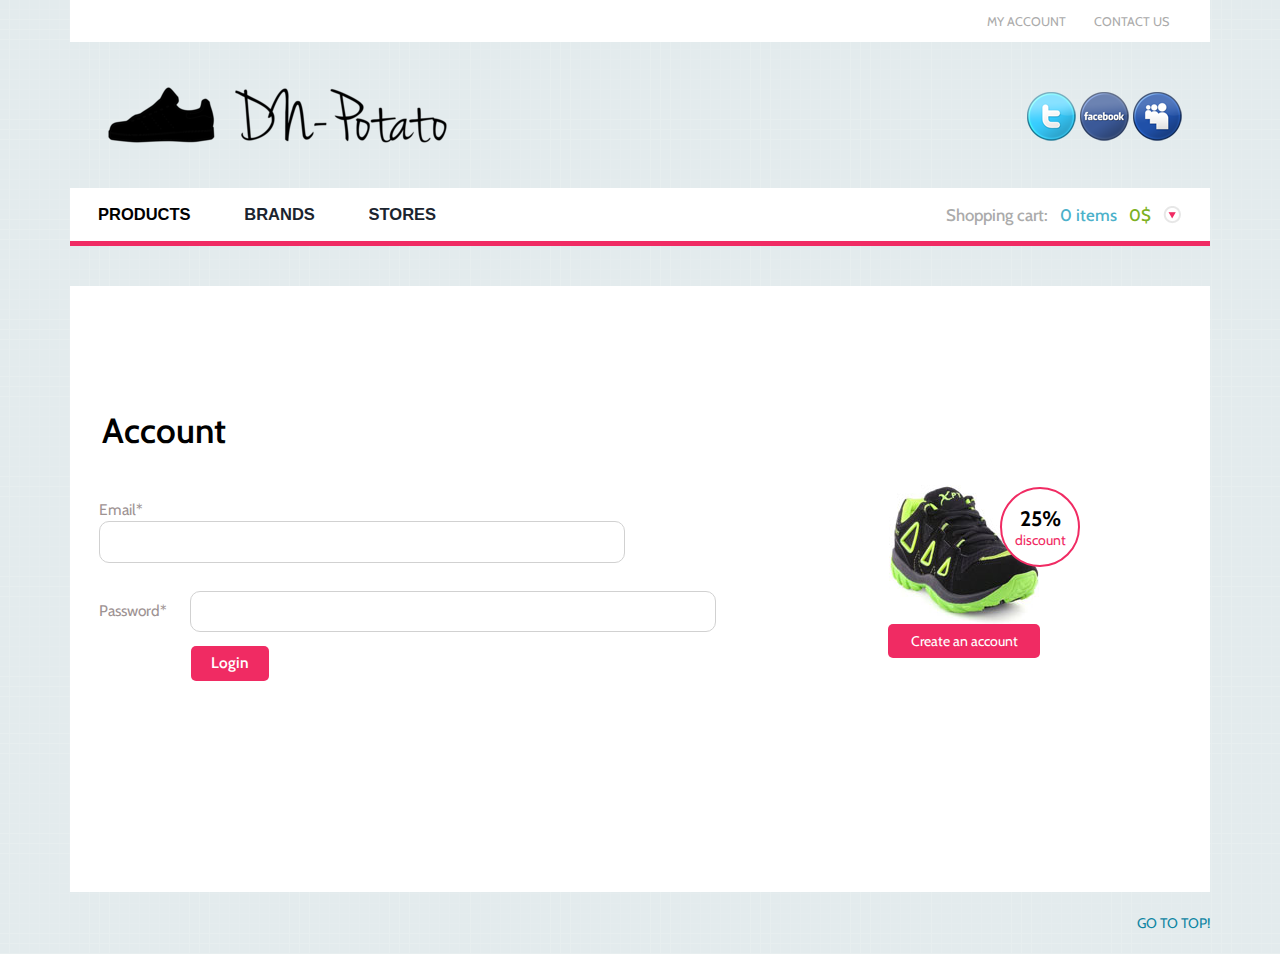
==== account.html @ ef2f6090 "upload" ====
<!DOCTYPE html>
<html>
<head>
<title>DN-Potato shop</title>
<link rel="shortcut icon" type= "images/png" href="images/shoes8.png"/>
<link href="css/bootstrap.css" rel="stylesheet" type="text/css" media="all" />
<!-- jQuery (necessary for Bootstrap's JavaScript plugins) -->
<script src="js/jquery.min.js"></script>
<!-- Custom Theme files -->
<!--theme-style-->
<link href="css/style.css" rel="stylesheet" type="text/css" media="all" />	
<!--//theme-style-->
<meta name="viewport" content="width=device-width, initial-scale=1">
<meta http-equiv="Content-Type" content="text/html; charset=utf-8" />
<meta name="keywords" content="Mihstore Responsive web template, Bootstrap Web Templates, Flat Web Templates, Andriod Compatible web template, 
Smartphone Compatible web template, free webdesigns for Nokia, Samsung, LG, SonyErricsson, Motorola web design" />
<script type="application/x-javascript"> addEventListener("load", function() { setTimeout(hideURLbar, 0); }, false); function hideURLbar(){ window.scrollTo(0,1); } </script>
<!--fonts-->
<link href='http://fonts.googleapis.com/css?family=Cabin:400,500,600,700' rel='stylesheet' type='text/css'>
<!--//fonts-->
<!--//slider-script-->
<script>$(document).ready(function(c) {
	$('.alert-close').on('click', function(c){
		$('.message').fadeOut('slow', function(c){
	  		$('.message').remove();
		});
	});	  
});
</script>
<script>$(document).ready(function(c) {
	$('.alert-close1').on('click', function(c){
		$('.message1').fadeOut('slow', function(c){
	  		$('.message1').remove();
		});
	});	  
});
</script>
<script>$(document).ready(function(c) {
	$('.alert-close2').on('click', function(c){
		$('.message2').fadeOut('slow', function(c){
	  		$('.message2').remove();
		});
	});	  
});
</script>
<script type="text/javascript" src="js/move-top.js"></script>
<script type="text/javascript" src="js/easing.js"></script>
<script type="text/javascript">
					jQuery(document).ready(function($) {
						$(".scroll").click(function(event){		
							event.preventDefault();
							$('html,body').animate({scrollTop:$(this.hash).offset().top},1000);
						});
					});
				</script>
				<!-- start menu -->
<link href="css/megamenu.css" rel="stylesheet" type="text/css" media="all" />
<script type="text/javascript" src="js/megamenu.js"></script>
<script>$(document).ready(function(){$(".megamenu").megamenu();});</script>		
</head>
<body> 
<!--header-->
	<div class="container">
		<div class="header" id="home">	
			<div class="header-para">
			</div>	
			<ul class="header-in">
				<li><a href="account.html">MY ACCOUNT</a> </li>
				<li ><a href="contact.html" > CONTACT US</a></li>
			</ul>
				<div class="clearfix"> </div>
		</div>
		<!---->
		<div class="header-top">
			<div class="logo">
				<a href="index.html"><img src="images/logo.png" alt="" ></a>
			</div>
			<div class="header-top-on">
				<ul class="social-in">
					<li><a href="#"><i class="ic"> </i></a></li>
					<li><a href="#"><i class="ic1"> </i></a></li>
					<li><a href="#"><i class="ic3"> </i></a></li>
				</ul>
			</div>
				<div class="clearfix"> </div>
		</div>
		<div class="header-bottom">
				<div class="top-nav">
				
			  <ul class="megamenu skyblue">
				      <li class="active grid"><a  href="index.html">Products</a>
					</li>
				    <li class="grid"><a  href="#">Brands</a>
					   <div class="megapanel">
						<div class="row">
							<div class="col1">
								<div class="h_nav">
									<ul>
										<li><a href="store.html">Accessories</a></li>
										<li><a href="store.html">Bags</a></li>
										<li><a href="store.html">Caps & Hats</a></li>
										<li><a href="store.html">Hoodies & Sweatshirts</a></li>
										<li><a href="store.html">Jackets & Coats</a></li>
										<li><a href="store.html">Jeans</a></li>
									</ul>	
								</div>							
							</div>
							<div class="col1">
								<div class="h_nav">
									<ul>
										<li><a href="store.html">Shirts</a></li>
										<li><a href="store.html">Shoes, Boots & Trainers</a></li>
										<li><a href="store.html">Shorts</a></li>
										<li><a href="store.html">T-Shirts</a></li>
										<li><a href="store.html">Underwear & Socks</a></li>
	
									</ul>	
								</div>							
							</div>
							<div class="col1">
								<div class="h_nav">
									<h4>Popular Brands</h4>
									<ul>
										<li><a href="store.html">Levis</a></li>
										<li><a href="store.html">Persol</a></li>
										<li><a href="store.html">Nike</a></li>
										<li><a href="store.html">Guci</a></li>
									</ul>	
								</div>												
							</div>
						  </div>
						</div>
			    </li>
			 <li class="grid"><a  href="#">stores</a>
			    </li>
				
			  </ul> 
				</div>
					<div class="cart icon1 sub-icon1">
						<h6 >Shopping cart:
						<span class="item">0 items</span>
						<span class="rate">0$</span>
						<li><a href="#" class="round"> </a>
						<ul class="sub-icon1 list">
						  <h3>Recently added items(0)</h3>
</h6>
						
					</div>
			<div class="clearfix"> </div>
		</div>
		<div class="page">
		</div>
		<div class="content">
		<div class="account-in">
							<h2>Account</h2>
							<div class="col-md-7 account-top">
								<form>
									
								<div> 	
									<span>Email*</span>
									<input type="text"> 
								</div>
								<div> 
									<span  class="pass">Password*</span>
									<input type="password">
								</div>				
									<input type="submit" value="Login"> 
								</form>
							</div>
							<div class="col-md-5 left-account ">
								<a href="single.html"><img class="img-responsive " src="images/ac.jpg" alt=""></a>
								<div class="five-in">
								<h1>25% </h1><span>discount</span>
								</div>
								<a href="register.html" class="create">Create an account</a>
								<div class="clearfix"> </div>
							</div>
						<div class="clearfix"> </div>
					</div>	

	
		</div>
		<!---->
		<div class="footer">
			
				<a href="#home" class="scroll to-Top" >  GO TO TOP!</a>
		<div class="clearfix"> </div>
		</div>
	</div>

	<!---->
</body>
</html>
---- css/style.css ----
body{
	background:url(../images/back.png);
	font-family: 'Cabin', sans-serif;
}
body a{
	transition: 0.5s all;
	-webkit-transition: 0.5s all;
	-o-transition: 0.5s all;
	-moz-transition: 0.5s all;
	-ms-transition: 0.5s all;
}
 ul{
	padding: 0;
	margin: 0;
}
h1,h2,h3,h4,h5,h6,label,p{
	margin:0;	
}
.header {
  padding:0.8em 2em;
  background:#fff;
}
.header-para{
	float:left;
}
.header-para p{
	font-size:1em;
	color:#ababab;
}
ul.header-in{
	float:right;
}
ul.header-in li{
	display:inline-block;
}
ul.header-in li a{
	text-decoration:none;
	color:#ababab;
	font-size:0.9em;
	margin:0em 1em;
}
ul.header-in li a:hover{
	color: #4cb1ca;
}
/*----*/
.logo {
	float:left;
}
.header-top {
	padding: 2.5em 2em;
}
.header-top-on{
	float:right;
	margin: 1em 0 0;
}
ul.social-in li{
	display: inline-block;	
}
ul.social-in li span{
	color:#838383;
	font-size:1.2em;
	vertical-align: top;
	margin:0 1em 0 0;
}
ul.social-in li  i{
	background: url(../images/img-sprite.png)no-repeat -12px -11px;
	width: 50px;
	height: 50px;
	display: inline-block;
	vertical-align: middle;
}
ul.social-in li  i.ic{
	background-position: -74px -11px;
}
ul.social-in li  i.ic1{
	background-position:-135px -11px;
}
ul.social-in li  i.ic2{
	background-position:-194px -11px;
}
ul.social-in li  i.ic3{
	background-position:-248px -11px;
}
ul.social-in li  i:hover{
	opacity:0.5;
}
/*----*/
.header-bottom{
	background:#fff;
	border-bottom:5px solid #f02b63;
	  padding: 0 2em;
}

.top-nav{
	float:left;
	
	width: 58%;
}
.cssmenu {
	margin-top: 3px;
}
.cssmenu ul {
	float: right;
	padding: 0;
	margin: 0;
	list-style: none;
}
.cssmenu ul li {
	display: inline-block;
}
.cssmenu ul li {
	display: inline-block;
}
.cssmenu ul li a{
    color: #B8B8B8;
	font-size:13px;
}
.cssmenu ul li a:hover, .h_nav ul li a:hover, .content_box h4 a:hover, ul.list_1 li a:hover, .box_3 h4 a:hover{
	color:#f54d56;
	text-decoration:none;
}
/*--menu--*/
/* dCodes Framework:(c) TemplateAccess */
/* start menu */
.h_nav h4{
	border-bottom:1px solid rgb(236, 236, 236);
	font-size: 1.5em;
	color:#000;
	line-height: 1.8em;
	text-transform:uppercase;
	margin-bottom: 4%;
}
.h_nav h4.top{
	margin-top: 12%;
}
.h_nav ul li{
	display: block;
}
.h_nav ul li a{
	display:block;
	font-size:1em;
	color:#777;
	text-transform:capitalize;
	line-height:2em;
	-webkit-transition: all 0.3s ease-in-out;
	-moz-transition: all 0.3s ease-in-out;
	-o-transition: all 0.3s ease-in-out;
	transition: all 0.3s ease-in-out;
}
.h_nav ul li a:hover{
	color:#00405d;
	text-decoration:underline;
}

/*--
.top-nav ul li{
	display: inline-block;
}
.top-nav ul li a {
	display: inline-block;
	margin: 0 4em 0 0;
	color: #000;
	text-decoration: none;
	font-size: 1.25em;
	padding: 0.8em 0;
	font-weight: 800;
	position:relative;
	text-transform:uppercase;
}
.top-nav ul li.active a,.top-nav ul li a:hover {
	color:#f02b63;
	
}
.top-nav ul li.active a i ,.top-nav ul li a:hover i{
	background: url(../images/ar.png)no-repeat 0px 0px;
  display: block;
  width: 22px;
  height: 9px;
  position: absolute;
  bottom: 0;
  left:29px;
}
.top-nav ul li a:hover i.pink,.top-nav ul li.active a i.pink {
	left:13px;
}
.top-nav ul li a:hover i.pink1 ,.top-nav ul li.active a i.pin1{
	left:18px;
}
.top-nav ul li a:hover i.pink2,.top-nav ul li.active a i.pink2 {
	left:20px;
}
.top-nav span.menu{
	display: none;
}
--*/
.cart{
	float:right;
	margin-top: 1.2em;
}
.cart h6{
	font-size: 1.2em;
	color: #ababab;
	
 
}
.cart h6 span.item{
	color: #4cb1ca;
	  padding: 0 8px;
}
.cart h6 span.rate{
	color: #7db122;
	  padding: 0 8px 0 0;
}
.page{
	padding:1.4em 0;
	  z-index: -1;
}
.page h6{
	color:#ababab;
	font-size:1.1em;
	
	  text-align: right;
}
.page h6 a{
	color:#4cb1ca;
	text-decoration:none;
	font-weight: 800;
}
.page h6  b{
	color:#4cb1ca;
	padding:0 2em;
	font-weight:400;
}

/* start icon styles */
.sub-icon1 h3{
	font-size:1em;
	padding:0 0 0.5em;
	color:#f02b63;
}
.icon1:before,.icon1:after {
	content: "";
	display: table;
}
.icon1:after {
	clear: both;
}
.icon1 li {
	position: relative;
}
.icon1 li:last-child{
	border-right:none;
}
.icon1 li:hover > a {
	color: #fafafa;
}
.icon1 ul {
	width:300px;
	margin: 20px 0 0 0;
	opacity: 0;
	visibility: hidden;
	position: absolute;
	top:44px;
	z-index: 1;
	right:-29px;
	background: #ffffff;
	-webkit-transition: all .2s ease-in-out;
	-moz-transition: all .2s ease-in-out;
	-ms-transition: all .2s ease-in-out;
	-o-transition: all .2s ease-in-out;
	transition: all .2s ease-in-out;
	padding:1em;
	border: 4px solid #f02b63;
}
.icon1 li:hover > ul {
	opacity: 1;
	visibility: visible;
	margin: 0;
	z-index: 9999;
}
.icon1 ul ul {
	top: 6px;
	left: 158px;
	margin: 0 0 0 20px;
}
.icon1 ul li {
	display: block;
	border: 0;
}
.icon1 ul li:first-child a{
	border-top-left-radius: 5px;
	-webkit-border-top-left-radius: 5px;
	-moz-border-top-left-radius: 5px;
	-o-border-top-left-radius: 5px;
}
.icon1 ul li:last-child {   
	-moz-box-shadow: none;
	-webkit-box-shadow: none;
	box-shadow: none;    
}
.icon1 ul a {    
	_height: 10px; /*IE6 only*/
	white-space: nowrap;
	float: none;
	text-transform: none;
}
.active-icon{
	display: block;
}
.icon1 ul li:first-child > a:after {
	content: '';
	position: absolute;
	left: 45%;
	top: -30px;
	border-left: 10px solid transparent;
	border-right:10px solid transparent;
	border-bottom:10px solid #f0f0f0;
}
.icon1 ul ul li:first-child a:after {
	left: -100px;
	top: 0%;
	margin-top: -6px;
	border-left: 0;	
	border-bottom:20px solid transparent;
	border-top: 20px solid transparent;
	border-right:20px solid #323757;
}
/* Mobile */
.icon1-trigger {
	display: none;
}
.sub-icon1 img{
	border:none;
	display:inline-block;
	vertical-align:middle;
}
.cart_box{
	margin-bottom:1em;
	border-bottom:1px dashed #E0E0E0;
	padding-bottom:10px;
}
.list_img{
	float:left;
	width:30%;
	margin-right:6%;
}
.list_desc{
	float:left;
	width:50%;
}
.list_desc h4 a{
	color:#7db122 ;
	font-size:13px ;
	text-decoration:none;
	text-transform:uppercase;
}
 a.offer{
	color:#fff;
	font-size:0.8em ;
	text-decoration:none;
	background:#4cb1ca;
	padding:0.4em 0.5em;
	border-radius:3px;
	font-weight:400;
	margin:0.5em 0 0 ;
	display:block;
	  width: 76%;
}
a.offer:hover{
	color:#fff ;
	background:#f02b63;
}
.list_desc h4 a:hover{
	color: #f54d56;
}
.cart_box, .cart_box1{
	position:relative;
}
.alert-close,.alert-close1,.alert-close2 {
  background: url('../images/close.png') no-repeat 6px 6px;
  cursor: pointer;
  height: 22px;
  width: 22px;
  position: absolute;
  right:-12px;
  top:42px;
  -webkit-transition: color 0.2s ease-in-out;
  -moz-transition: color 0.2s ease-in-out;
  -o-transition: color 0.2s ease-in-out;
  transition: color 0.2s ease-in-out;
}
.check_button{
	text-align:center;
}
.check_button a{
	color:#f02b63;
	font-size:1em ;
	text-transform:uppercase;
	font-weight:400 ;
	text-decoration:none;
    border: none;
	cursor: pointer;
	padding:8px 10px ; 
	display: inline-block;
	outline: none;
	margin:0;
}
.check_button a:hover{
text-decoration:underline;
}
.cart li{
	display:inline-block;
}
.round{
  display: inline-block;
  background: url(../images/img-sprite.png)no-repeat -22px -81px ;
  width: 19px;
  height: 19px;
  vertical-align: text-top;
}
/*----*/
.content{
	background:#fff;
  padding: 2em 0em;	
    z-index: -1;
}
.col-md-9{
 border-right: 2px dashed #EAEAEA;
}
.col-md{
	 
  padding: 0 2em;
}
.shoe{
	position:relative;
	  padding: 0 1em;
}
.shop{
	background: #161617;
  width: 170px;
  height: 170px;
  border-radius: 100px;
  -webkit-border-radius: 100px;
	-o-border-radius: 100px;
	-moz-border-radius: 100px;
	-ms-border-radius: 100px;
  padding: 3em 0 0;
  text-align: center;
  position: absolute;
    top: 12%;
  right: 52%;
}
.shop h4{
	color:#fff;
	  font-size: 1.6em;
	font-weight: 700;
    transform: rotate(-6deg);
}
.shop h4 span{
	font-size:1.5em;
	display:block;
}
.shop p{
	color:#C50303;
	font-size:0.9em;
	  transform: rotate(-6deg);
}
.bottom-grid {
  padding: 2em 0em 0;
}
.content-bottom h3{
	color:#7db122;
	font-size:1.4em;
	text-transform:uppercase;
	font-weight:600;
	  padding: 2em 0.8em 0;
}
.bottom-grid-top{
	background:#fcfcfc;
	border: 1px solid #D9D9D9;
	position:relative;
}
.pre{
	background:#e8e8e8;
	  padding: 0.5em;
}
.pre p{
	float:left;
	color:#818181;
	font-size:1em;
	  font-weight: 700;
}
.pre span{
	float:right;
	color:#f02b63;
	font-size:1em;
	  font-weight: 700;
	  display:block;
}
.five{
	position:absolute;
	top:39%;
	left:6%;
}
.five h6{
	color: #fff;
  background: #7db122;
  font-size: 1.5em;
  width: 60px;
  height: 60px;
  border-radius: 50px;
  -webkit-border-radius: 50px;
	-o-border-radius: 50px;
	-moz-border-radius: 50px;
	-ms-border-radius: 50px;
  padding: 0.85em 0 0;
  text-align: center;
}
.bottom-grid-top img{
	margin:0 auto;
}
.five h6.one{
  background: #f02b63;
}
.five h6.one1{
  background: #4cb1ca;
}
.store h3{
	padding:0 1.6em;
}
.w_nav2{
	padding:0 10px;
}
.w_nav2  li{
	line-height: 1.5em;
	display: inline-block;
}
.w_nav2 li a{
	display: block;
	padding: 14px;
}
.w_nav2 li a.color1{
	background:	#0AA5E2;
}
.w_nav2 li a.color2{
	background:	#40E0D0;
}
.w_nav2 li a.color3{
	background:	#B03060;
}
.w_nav2 li a.color4{
	background:	#000080;
}
.w_nav2 li a.color5{
	background:	#E60D41;
}
.w_nav2 li a.color6{
	background:	#45BF55;
}
.w_nav2 li a.color7{
	background:	#FF7F00;
}
.w_nav2 li a.color8{
	background:	#8B4513;
}
.w_nav2 li a.color9{
	background:	#FFD700;
}
.w_nav2 li a.color10{
	background:	#9FA8AB;
}
.w_nav2 li a.color11{
	background:	#C0C0C0;
}
.w_nav2 li a.color12{
	background:	#0AA5E2;
}
.w_nav2 li a.color13{
	background:	#FFCBDB;
}
.w_nav2 li a.color14{
	background:	#B87333;
}
.w_nav2 li a.color15{
	background:	#BFB540;
}
/*----*/
ul.place{
	margin: 14px 0;
	background: #f9f9f9;
	width: 100%;
	border-bottom: 2px solid #D8D5D5;
	border-radius: 5px;
  -webkit-border-radius: 5px;
	-o-border-radius: 5px;
	-moz-border-radius: 5px;
	-ms-border-radius: 5px;
	padding:3px 5px;
}
ul.place li{
	display: inline-block;
	padding: 6px;
}
ul.place li {
	font-size: 1.1em;
	color: #8c8c8c;
	text-decoration: none;
	cursor: pointer;
	  font-weight: 700;
}
ul.place li span{
	color: #f02b63;
}
ul.place li.sort{
	float:left;
}
ul.place li.by{
	float:right;
}
.possible-about p{
	color:#727272;
	font-size:1em;
	line-height:1.5em;
}
.possible-about h4{
	color:#7db122;
	font-size:1.4em;
	
	font-weight:600;
	   padding: 0 0 0.3em;
}
/*--order--*/
/*--checkbox--*/

.single-bottom a{
	display:block;
	margin: 14px 20px;
	color:#303030;
	text-decoration:none;
}
.single-bottom a input[type="checkbox"] {
  display: none;
}
.single-bottom a b {
 
	  cursor: pointer;
}
.single-bottom a input[type="checkbox"]+label {
  position: relative;
  padding-left: 31px;
  width: 100%;
    font-size: 1em;
	  
}
.single-bottom a input[type="checkbox"]+label span:first-child {
  width: 18px;
  height: 18px;
  display: inline-block;
  border: 2px solid #7db122;
  position: absolute;
  left: 0;
  bottom: 3px;
}
.single-bottom a input[type="checkbox"]:checked+label span:first-child:before {
  content: "";
  background:url(../images/11.png)no-repeat;
  position: absolute;
  left: 2px;
  top: 2px;
  font-size: 10px;
  width:16px;
  height:16px;
  }
.two a{
	display:inline-block;
  }
.two a i{
	background: url(../images/st.png)no-repeat 0px 0px;
  width: 18px;
  height: 16px;
  display: inline-block;
  vertical-align: middle;
}
.two {
  padding-bottom: 0.4em;
}
/*----*/
.content-bottom-grid {
  padding: 1em 0;
}
.content-bottom-grid h3{
color:#7db122;
	font-size:1.4em;
	
	font-weight:600;
	 padding: 0 0 0.5em;
	}
.latest-grid{
	background:#f9f9f9;
	border-radius: 5px;
  -webkit-border-radius: 5px;
	-o-border-radius: 5px;
	-moz-border-radius: 5px;
	-ms-border-radius: 5px;
	padding:0.8em;
	  margin: 0 0 1em;
}
.news{
	float:left;
	width:26%;
}
.news-in{
	float:right;
	width: 72%;
	margin-left: 2%;
}
.news-in h6 {
  font-size: 1.2em;
}
.news-in h6 a{
  color: #4cb1ca;
  text-decoration:none;
}
.news-in h6 a:hover{
	color: #f02b63;
}
.news-in p {
  color: #c3c3c3;
  font-size: 0.9em;
  line-height: 1.4em;
}
.news-in ul li {
  display:inline-block;
  color:#c3c3c3;
  font-size:0.9em;
}
.news-in ul li span {
  color:#f02b63;
}
.news-in ul b{
  color:#c3c3c3;
  padding: 0 9px;
  font-size: 0.8em;
}
.money-in li{
	display:inline-block;
	width: 30%;
  margin-right: 1%;
}
.money h3{
	color:#7db122;
	font-size:1.4em;
	
	font-weight:600;
	 padding: 0 0 0.5em;
}
/*----*/
ul.start {
	text-align:center;
	  padding: 2em 0 0;
}
ul.start li {
	display: inline-block;
    padding: 0 0.25em;
}
ul.start li.arrow a{
	text-decoration: none;
	color: #c3c3c3;
	font-size: 1em;
	padding: 0.4em 0.9em;
	border-radius: 25px;
	-webkit-border-radius: 25px;
	-o-border-radius: 25px;
	-moz-border-radius: 25px;
	-ms-border-radius: 25px;
	display:block;
	font-weight: 400;
}
ul.start li.arrow a:hover, ul.start li span {
	text-decoration: none;
	color: #fff;
	font-size: 1em;
	padding: 0.4em 0.9em;
	background:#7db122;
	border-radius: 25px;
	-webkit-border-radius: 25px;
	-o-border-radius: 25px;
	-moz-border-radius: 25px;
	-ms-border-radius: 25px;
	display:block;
	font-weight: 400;
}
/*--four--*/
.four {
	padding: 9em 0 10em 0;
    min-height: 478px;
		text-align:center;
}
.four h3 {
	color: #f02b63;
	font-size: 7em;

}
.four p {
  color: #c3c3c3;
  font-size: 1.6em;
  padding: 0.5em 0 1em;
}
a.more{
	color:#fff;
	background:#f02b63;
	text-decoration:none;
	padding: 0.5em 2em;
  font-size: 1.1em;
  border-radius: 5px;
	-webkit-border-radius: 5px;
	-o-border-radius: 5px;
	-moz-border-radius: 5px;
	-ms-border-radius: 5px;
}
a.more:hover{	
	background:#4cb1ca;	
}
/*--gifts--*/
.ut {
  padding: 2em ;
  border-top:1px solid #fff;
}
.ut h6{
	font-size:1.5em;
}
.ut h6 a{
	color:#000;
	text-decoration:none;
}
.col-md-6 a:hover .ut h6 a{
	color:#f02b63;
}
.ut-in{
	border:1px solid #fff;
}
.ut-in:hover{
	border:1px solid #000;
}
.ut-in:hover .ut{
	border-top:1px solid #000;
}
.ut-in:hover .ut h6 a{
	color:#7db122;
}
.ut-in:hover  a.add{
	text-decoration:underline;
}
.ut span {
	color:#c3c3c3;
	display:block;
	font-size:1.5em;
	margin: 0.3em 0;
}
a.add{
	color:#4cb1ca;
	text-decoration:none;
	font-size:1em;
	font-weight:600;
	
}
/*--single--*/
.single-para h4{
	font-size:1.5em;
	color:#747272;
	line-height:1.5em;
	font-weight: 600;
}
.para-grid {
  padding: 1.5em 0;
}
span.add-to{
	float:left;
	font-size: 1.7em;
  color: #4cb1ca;
  font-weight: 600;
}
a.cart-to{
	float:right;
	color: #f02b63;
  font-size: 1.2em;
  text-decoration: none;
  padding-top: 0.5em;
}
a.cart-to:hover{
	text-decoration:underline;
}
a.cart-an{
  color: #fff;
  background: #f02b63;
  text-decoration: none;
  padding: 0.5em 1.2em;
  font-size: 1.1em;
  border-radius: 5px;
  -webkit-border-radius: 5px;
  -o-border-radius: 5px;
  -moz-border-radius: 5px;
  -ms-border-radius: 5px;
}
a.cart-an:hover{
	background: #4cb1ca;
}
.single-para h5{
	color:#000;
	font-size:1.4em;
	border-bottom:1px solid #000;
	border-top:1px solid #000;
	padding:0.5em 0; 
}
.available h6{
	color:#f02b63;
	font-size:1.4em;
	padding: 0 0 1em;
}
.available ul li{
	display:inline-block;
	padding:0 0.5em 0 0;
	color:#4c4c4c;
	font-size:0.9em;
}
.available ul li select {
  outline: none;
  padding: 3px;
}
.available {
  padding: 2em 0;  
}

/* start share-des */
.share-desc{
	padding: 20px 0;
}
.share h4{
	font-size: 1.1em;
	color: #f02b63;
	margin-bottom: 10px;
	text-transform: uppercase;
	text-shadow: 0 1px 0 #ffffff;
	font-weight:700;
}

.share_nav li {
	display: inline-block;
	margin: 5px 6px;
}
.share_nav li a {
	background: #4cb1ca ;
	width:40px;
	height:40px;
	display: block;
	border-radius: 30px;
	-webkit-border-radius: 30px;
	-moz-border-radius: 30px;
	-o-border-radius: 30px;
	line-height: 35px;
  text-align: center;
}
.share_nav li a:hover{
	background: #f02b63;
}
.share li img {
	vertical-align:middle; 
}
.share {
  padding: 2em 0 0;
}
/*----*/

#flexiselDemo1 {
	display: none;
}
.nbs-flexisel-container {
	position: relative;
	max-width: 100%;
	  min-height: 377px;
}
.nbs-flexisel-ul {
	position: relative;
	width: 9999px;
	margin: 0px;
	padding: 0px;
	list-style-type: none;
	text-align: center;
}
.nbs-flexisel-inner {
	overflow: hidden;
	margin: 0 auto;
}
.nbs-flexisel-item {
	float: left;
	margin:0px;
	padding:0px;
	
	position: relative;
	line-height: 0px;
}
.nbs-flexisel-item > img {
	cursor: pointer;
	position: relative;
	margin-top:10px;
	margin-bottom: 10px;
	max-width:150px;
	max-height:500px;
}
.grid-flex{
	margin:10px 0 20px 0;
}
.nbs-flexisel-item a {
	color: #999;
	font-size:0.8125em;
}
.nbs-flexisel-item a:hover{
	color:#555;
}
.nbs-flexisel-item p {
	color: #000;
	font-size: 0.85em;
	padding-top: 25px;
}
.nbs-flexisel-item > img {
	cursor: pointer;
	position: relative;
}
/*** Navigation ***/
.nbs-flexisel-nav-left, .nbs-flexisel-nav-right {
	width:30px;
	height:30px;
	position: absolute;
	cursor: pointer;
	z-index: 100;
}
.nbs-flexisel-nav-left {
	left: 0px;
	background: url(../images/img-sprite.png) no-repeat -59px -76px  ;
}
.nbs-flexisel-nav-right {
	right: 0px;
	background: url(../images/img-sprite.png) no-repeat -92px -76px;
}

/*--contact--*/
.contact-top h3,.contact-bottom h3{
	font-size: 1.3em;
	color: #000;
	text-transform: uppercase;
	font-weight: 600;
	padding:0 0 1em;
}
.contact-top div{
	padding:1em 0;
}
.contact {
	padding:0 1em;
}
.contact-top div input[type="text"], .contact-top div textarea {
	padding:0.7em;
	width:87%;
	background:none;
	border: 1px solid #D1D1D1;
	border-radius:10px;
	-webkit-border-radius: 10px;
	-o-border-radius: 10px;
	-moz-border-radius: 10px;
	-ms-border-radius: 10px;
	outline:none;
	color:#464646;
	font-size:1em;
}
.contact-top div textarea{
	height:200px;
	resize:none;
	  width: 86%;
}
.contact-top span{
	font-size:1.1em;
	padding-right: 1.85em;
}
span.word-in{
	padding-right: 1em;
	  vertical-align: top;
}
span.me-at {
  padding-right: 2.2em;
}
.contact-top input[type="submit"]{
	background:#f02b63;	
	color:#fff;
	font-size:1.1em;
	border:none;
	outline:none;
	border-radius: 5px;
	-webkit-border-radius: 5px;
	-o-border-radius: 5px;
	-moz-border-radius: 5px;
	-ms-border-radius: 5px;
	font-weight: 600;
	padding:0.4em 1.3em;
	transition: 0.5s all;
	-webkit-transition: 0.5s all;
	-moz-transition: 0.5s all;
	-o-transition: 0.5s all;
	  margin: 0 0 0 5em;
}
.contact-top input[type="submit"]:hover{
	background:#4cb1ca;
}
.contact-top p{
	font-size: 1.1em;
	color: #494949;
	line-height: 1.3em;
	padding: 0.5em 0;
}
ul.social li{
	list-style:none;
}
ul.social li span,ul.social li a{
	font-size:1em;
	color:#494949;
	margin: 0 0 0.5em;
	display: block;
}
ul.social li a:hover{
	text-decoration:none;
	color:#00aedb;
}

ul.social {
  padding: 0.4em 0 0;
}
.map iframe {
	width: 100%;
	min-height:285px;
	border: none;
}
.map {
  padding: 1em 0 0;
}
/*--account--*/

.account-top span,.register-top span{
	font-size: 1.1em;
  padding-right: 3em;
}
.account-top div{
	padding:1em 0;
}
.account-top span.pass{
	padding-right:1.3em;
}
.account-top input[type="text"],.account-top input[type="password"]{
	padding:0.7em;
	width:85%;
	background:none;
	border: 1px solid #D1D1D1;
	border-radius:10px;
	-webkit-border-radius: 10px;
	-o-border-radius: 10px;
	-moz-border-radius: 10px;
	-ms-border-radius: 10px;
	outline:none;
	color:#464646;
	font-size:1em;
}
.register input[type="text"],.register input[type="password"]{
	width:60%;
}

.account-top input[type="submit"]{
	background: #f02b63;
  color: #fff;
  font-size: 1.1em;
  border: none;
  outline: none;
  border-radius: 5px;
  -webkit-border-radius: 5px;
  -o-border-radius: 5px;
  -moz-border-radius: 5px;
  -ms-border-radius: 5px;
  font-weight: 600;
  padding: 0.4em 1.3em;
  transition: 0.5s all;
  -webkit-transition: 0.5s all;
  -moz-transition: 0.5s all;
  -o-transition: 0.5s all;
  margin: 0 0 0 6em;
}
.account-top input[type="submit"]:hover{
	background:#4cb1ca;
}

.five-in  {
  background: #fff;
  border-radius: 100px;
  border: 2px solid #f02b63;
  width: 80px;
  height: 80px;
  position: absolute;
  top: 1%;
  right:25%;
  padding: 1.3em 0 0;
  text-align: center;
}
.five-in  h1{
  font-size:1.5em;
  font-weight: 700;
  color:#000;
}
.five-in  span{
  font-size:1em;
  color:#f02b63;
}
.left-account img{
	margin:0 auto;	
}
.left-account{
	position:relative;	
}
a.create{
	text-decoration:none;
	color:#fff;	
	padding: 7px 20px;
	background: #f02b63;
	margin: 0 auto;
	text-align: center;
	display: block;
	width: 35%;
	border-radius: 5px;
  -webkit-border-radius: 5px;
  -o-border-radius: 5px;
  -moz-border-radius: 5px;
  -ms-border-radius: 5px;
}
a.create:hover{
	background:#4cb1ca;
}
.account-pass{
	padding:1.5em 0 0;
}
.account-in {
  padding: 7em 1em;
    min-height: 550px;
}
.account-in h2,.register h2{
	font-size:2.5em;
	color:#000;
	padding: 0 0.5em 1em;
  font-weight: 600;
}
.register {
  padding: 0 15px;
}
/*--wish--*/
.wish-list {
  width: 31%;
  margin: 9em 2em;
  border:1px solid #A6A5A5;
  text-align:center;
}
.wish-list h6{
	font-size:1.2em;
	background:#F5F5F5;
	border-bottom:1px solid #A6A5A5;
	padding:0.8em 0;
}
.wish-list h6 a{
	text-decoration:none;
	color:#a7a49c;
	padding: 0 0.5em 0 0;
}
.wish-list p{
	font-size:1.1em;
	color:#f02b63;
	padding:0.8em 0 ;
}
/*--checkout--*/
.check-out {
  margin: 6em 2em;
}
h4.title {
	color: #f02b63;
	margin-bottom: 0.5em;
	font-size: 1.6em;
	line-height: 1.2em;
	background: #F7F7F7;
	padding: 1em;
}
p.cart-out {
	color: #c3c3c3;
	font-size: 1.2em;
	line-height: 1.8em;
}
p.cart-out a {
	text-decoration: underline;
	color: #f02b63;
}
p.cart-out a:hover {
	text-decoration: none;
}
/*--footer--*/
p.footer-class {
  font-size: 1em;
  color: #1086A3;
  float:left;
}
p.footer-class a{
  color: #f02b63;
  text-decoration:none;
}
p.footer-class a:hover {
  text-decoration:underline;
}
.to-Top{
	float:right;
	color: #1086A3;
	font-size: 1em;
}
.to-Top:hover{
	text-decoration:none;
	color:#f02b63;
}
.footer {
  padding: 1.5em 0;
}
/*--responsive--*/
@media(max-width:1366px){
}
@media(max-width:1280px){
}
@media(max-width:1220px){
.top-nav {
  width: 62%;
}
.contact-top div input[type="text"], .contact-top div textarea {
  width: 83%;
}
.contact-top div textarea {
  width: 82%;
}
}
@media(max-width:1024px){
.page h6 {
  font-size: 1em;
}
.news-in h6 {
  font-size: 0.9em;
}
.news-in p {
  font-size: 0.7em;
}
.news-in ul li {
  font-size: 0.75em;
}
.news-in ul b {
  padding: 0 3px;
}
/*--account--*/
.wish-list {
  width: 45%;
}
.account-top input[type="text"], .account-top input[type="password"] {
  padding: 0.7em;
  width: 81%;
}
a.create {
  width: 44%;
}
/*--single--*/
.single-top-in {
  width: 53%;
  margin-left: 5%;
}
.nbs-flexisel-container {
  min-height: 310px;
}
}
@media(max-width:768px){

.top-nav {
  width: 35%;
}
.page h6 b {
  padding: 0 0.5em;
}
.page h6 {
  font-size: 0.8em;
}
.shirt {
  width: 33.33%;
  float: left;
}
.news {
  width: 9%;
}
.news-in {
  width: 89%;
}
.money-in li {
  width: 9%;
}
ul.header-in li a {
  font-size: 0.8em;
  margin: 0em 0.5em;
}
.header-para p {
  font-size: 0.89em;
}
.header-bottom {
  padding: 0.5em 2em;
}
.cart {
  margin-top: 0.6em;
}
.col-md-9 {
  border-right:none;
}
/*--store--*/
.store-top {
  float: left;
  width: 50%;
  padding-bottom: 1em;
}
.bottom-grid {
  padding: 1em 0 0;
}
/*--gifts--*/
.col-md-6 {
  width: 50%;
  float: left;
}
/*--content--*/
.contact-bottom {
  padding-top: 1em;
}
/*--single--*/
.single-top-in {
  width: 100%;
  margin-left: 0%;
    float: left;
}
.single-top {
  width: 100%;
}
.nbs-flexisel-container {
  min-height: 182px;
}
/*--account--*/
.left-account {
  margin-top: 2em;
}
a.create {
  width: 27%;
}
.account-in {
  padding: 3em 1em;
}
/*--index--*/
.latest-grid {
  width: 49%;
  float: left;
  margin-right: 2%;
}
.latest-grid:nth-child(3),.latest-grid:nth-child(5) {
  
  margin-right: 0%;
}
.news-in {
  width: 75%;
}
.news {
  width: 20%;
}
}
@media(max-width:736px){
ul.header-in li a {
  font-size: 0.7em;
  margin: 0em 0.1em;
}
}
@media(max-width:667px){
.header-para p {
  font-size: 0.75em;
}
.page h6 {
  font-size: 0.7em;
}
}
@media(max-width:640px){

.header-para p {
  font-size: 0.7em;
}
ul.header-in li a {
  font-size: 0.7em;
  margin: 0em 0.4em;
}
.header-para p {
  margin-top: 4px;
}
.cart {
  margin-top: 0.7em;
}
ul.start {
  padding: 1em 0;
}
.news {
  width: 12%;
}
.news-in {
  width: 86%;
}
/*--gifts--*/
.ut h6 {
  font-size: 1.3em;
}
.ut h6 {
  font-size: 1em;
}
/*--account--*/
a.create {
  width: 34%;
}
/*--wishlist--*/
.wish-list {
  width: 63%;
}
.news {
  width: 26%;
}
.news-in {
  width: 69%;
}
}
@media(max-width:600px){
ul.header-in li a {
  font-size: 1em;
}
ul.header-in {
  float: none;
  text-align: center;
}
.header-para {
  float: none;
  display: none;
}

.page h6 {
  font-size: 1em;
}
span.for{
	display:none;
}
.logo {
  width: 40%;
}
.logo img{
  width: 100%;
}
ul.social-in li i {
  background: url(../images/img-sprite.png)no-repeat -9px -8px ;
  width: 37px;
  height: 37px;
  background-size: 275px;
}
ul.social-in li  i.ic{
	background-position: -54px -8px;
}
ul.social-in li  i.ic1{
	background-position:-98px -8px;
}
ul.social-in li  i.ic2{
	background-position:-144px -8px;
}
ul.social-in li  i.ic3{
	background-position:-183px -8px;
}
}
@media(max-width:480px){
.cart {
  margin-top: 0.7em;
  display: none;
}
.top-nav {
  width: 100%;
  text-align:center;  
}
.header-bottom {
  background: none;
  border-bottom: none;
  padding: 0 0em;
}
.header-top {
  padding: 1.5em 2em;
}
.shop {
  width: 100px;
  height: 100px;
    padding: 1.7em 0 0;
}
.shop h4 {
  font-size: 1em;
}
.shop p {
  font-size: 0.7em;
}
.shirt {
  width: 100%;
  padding-bottom: 1.5em;
}
.bottom-grid {
  padding: 1em 0 0;
}
.news {
  width: 17%;
}
.news-in {
  width: 81%;
}
p.footer-class, .to-Top{
  float: none;
  text-align:center;
}
.to-Top{
  padding: 0.5em 0 0;
    display: block;
}
.header-top-on {
  margin: 0.5em 0 0;
}
/*--four--*/
.four p {
  font-size: 1.3em;
}
/*--account--*/
.account-top span ,.contact-top span{
  padding-right: 0;
  padding-bottom: 0.5em;
  display: block;
}
.account-top input[type="text"], .account-top input[type="password"],
.contact-top div input[type="text"], .contact-top div textarea{
  width: 100%;
}
.account-top div ,.contact-top div{
  padding: 0.5em 0;
}
.contact-top input[type="submit"],.account-top input[type="submit"] {
  margin: 0.5em 0 0 0em;
}
a.create {
  width: 39%;
}
/*--wish--*/
.wish-list {
  width: 85%;
}
/*--store--*/
.store-top {
  width: 100%;
}
/*--gift--*/
.col-md-6 {
  width: 100%;
}
.ut h6 {
  font-size: 1.2em;
}
.latest-grid {
  width: 100%;
  float: none;
  margin-right: 1%;
}
.money-in li {
  width: 14%;
}
.col-md-6{
	margin-bottom:1em;
}
}
@media(max-width:414px){
.header-para p {
  font-size: 0.8em;
}
ul.header-in li a {
  font-size: 0.9em;
  margin: 0em 0.4em 0 0;
}
.header {
  padding: 0.8em 1em;
}
.header-top {
  padding: 1em 1em;
}
ul.social-in li i {
  background: url(../images/img-sprite.png)no-repeat -5px -6px ;
  width: 25px;
  height: 25px;
  background-size: 185px;
}
ul.social-in li  i.ic{
	background-position: -36px -6px;
}
ul.social-in li  i.ic1{
	background-position:-67px -6px;
}
ul.social-in li  i.ic2{
	background-position:-96px -6px;
}
ul.social-in li  i.ic3{
	background-position:-123px -6px;
}
.logo {
  width: 38%;
}
.header-top-on {
  margin: 0.3em 0 0;
}

.cart h6 {
  font-size: 0.8em;
}
.cart h6 span.item {
  padding: 0 5px;
}
.cart h6 span.rate {
  padding: 0 5px 0 0;
}
.cart {
  margin-top: 0.9em;
}
.page h6 {
  font-size: 0.7em;
}
.page {
  padding: 1em 0;
}
}
@media(max-width:320px){
ul.header-in li a {
  font-size: 0.8em;
  margin: 0em 0.5em 0 0;
}
.header {
  padding: 0.8em 1em;
}
.header-top {
  padding: 1em 0em;
}
ul.social-in li i {
  background: url(../images/img-sprite.png)no-repeat -5px -6px ;
  width: 25px;
  height: 25px;
  background-size: 185px;
}
ul.social-in li  i.ic{
	background-position: -36px -6px;
}
ul.social-in li  i.ic1{
	background-position:-67px -6px;
}
ul.social-in li  i.ic2{
	background-position:-96px -6px;
}
ul.social-in li  i.ic3{
	background-position:-123px -6px;
}
.logo {
  width: 42%;
}
.header-top-on {
  margin: 0.3em 0 0;
}

.cart h6 {
  font-size: 0.8em;
}
.cart h6 span.item {
  padding: 0 5px;
}
.cart h6 span.rate {
  padding: 0 5px 0 0;
}
.cart {
  margin-top: 0.6em;
}
.cart li {
  vertical-align: super;
}
.page h6 {
  font-size: 0.7em;
}
.page {
  padding: 1em 0;
}
.shoe {
  padding: 0 0em;
}
.shop {
  width: 70px;
  height: 70px;
  padding: 1.3em 0 0;
}
.shop h4 {
  font-size: 0.6em;
}
.shop p {
  font-size: 0.5em;
}
.content {
  padding: 1em 0em;
}
.content-bottom h3 {
  font-size: 1.1em;
  padding: 0.7em 0em 0;
}
.shirt {
  padding: 0 0 1em 0em;
}
.five h6 {
  font-size: 1.2em;
  width: 45px;
  height: 45px;
}
ul.start li {
  padding: 0 0.1em;
}
.col-md {
  padding: 0 1em;
}
.possible-about h4,.content-bottom-grid h3,.content-bottom-grid h3{
	font-size:1.2em;
}
.news {
  width: 26%;
}
.news-in {
  width: 70%;
}
.money-in li {
  width: 16%;
}
.content-bottom-grid {
  padding: 0.5em 0;
}
.top-nav ul li a {
  font-size: 1em;
}

/*--store--*/
.store h3{
	padding:0 1em 0;
}
/*--four--*/
.four h3 {
  font-size: 6em;
}
.four p {
  font-size: 1em;
}
.four {
  padding: 5em 0 6em 0;
  min-height: 330px;
}
a.more {

  padding: 0.4em 1.5em;
  font-size: 1em;
}
/*--gift--*/
.ut {
  padding: 1em ;
}
.col-md-6 {
	padding:0;
}
/*--account--*/
.account-in {
    min-height: 470px;
	padding:1em;
}
 .account-top input[type="text"], .account-top input[type="password"], 
 .contact-top div input[type="text"], .contact-top div textarea{
  padding: 0.5em;
}
.account-in h2, .register h2 {
  font-size: 1.8em;
    padding: 0 0.5em 0.5em;
}
/*--wish--*/
.wish-list h6 {
  font-size: 0.9em;
}
  .wish-list p {
  font-size: 0.9em;
}
.wish-list {
  width: 92%;
  margin: 6em 1em;
}
a.create {
  width: 73%;
}
.register {
  padding: 0 1em;
}
.account-in {
  padding: 1em 1em;
}
.register-top{
	  min-height: 345px;
}
/*--contact--*/
.contact {
  padding: 0 0em;
}
.contact-top h3, .contact-bottom h3 {
  font-size: 1.1em;
  padding: 0 0 0.4em;
}
.contact-top div textarea,.map iframe {
  height: 100px;
}
ul.social li span, ul.social li a {
  font-size: 0.9em;
}
.map {
  padding: 0.5em 0 0;
}
/*----*/
.icon1 ul {
  width: 225px;
  top: 34px;
  right: -14px;
}
.list_desc h4 a {
  font-size: 10px;
}
.check_button a {
  padding: 0;
}
/*--single--*/
ul#etalage {
	width: 250px !important;
	
}
li.etalage_small_thumbs {
  width: 250px !important;
}
.single-top-in {
  padding: 0;
}
.single-para h4 {
  font-size: 1.3em;
  }
  .para-grid {
  padding: 0.7em 0;
}
.available ul li {
  font-size: 0.8em;
}
a.cart-an {
  padding: 0.4em 1em;
  font-size: 1em;
}

}
---- css/megamenu.css ----
.megamenu{margin-bottom:0px;padding:0;width:100%;list-style:none;display:inline-block;position:relative;font-family:Calibri,Arial;font-size:15px}
.megamenu li{margin-bottom:-6px;display:inline}
.megamenu>li>a{float:left;padding:15px 0px;margin:0 3em 0 0;text-decoration:none;text-transform:capitalize;font-size:1.1em;font-weight:700; -webkit-transition: all 0.3s ease-in-out;text-transform:uppercase;
	-moz-transition: all 0.3s ease-in-out;
	-o-transition: all 0.3s ease-in-out;
	transition: all 0.3s ease-in-out;
}
.megamenu>li.active>a{color:#00405d;}
.megamenu>li.right{float:right}
.megamenu .dropdown,.megamenu .dropdown li .dropdown{list-style:none;margin:0;padding:0;display:none;position:absolute;z-index:999;width:160px;border:solid 1px rgba(0,0,0,0.1);background:#fff}
.megamenu .dropdown{top:59px}
.megamenu .dropdown li .dropdown{left:160px;top:inherit}
.megamenu .dropdown li{clear:both;width:100%;border-bottom:solid 1px rgba(0,0,0,0.1)}
.megamenu .dropdown li:last-child{border-bottom:0}
.megamenu .dropdown li a{float:left;width:100%;padding:10px 25px;text-decoration:none;display:block;border:0 none;font-size:14px;color:#444;background:0;-webkit-box-sizing:border-box;-moz-box-sizing:border-box;box-sizing:border-box;transition:color .4s ease-in-out;-moz-transition:color .4s ease-in-out;-webkit-transition:color .4s ease-in-out;-o-transition:color .4s ease-in-out}
.megamenu .dropdown li:hover>a{background:#dbdbdb}
.megamenu>li>.megapanel{position:absolute;display:none;background:#ffffff;box-shadow: 0px 2px 4px #777;   opacity: 1 !important; border: 1px solid #CECCCC; width:100%;top:60px;left:-28px;z-index:9999;padding:20px 30px 20px;-webkit-box-sizing:border-box;-moz-box-sizing:border-box;box-sizing:border-box}
.megamenu .megapanel ul{margin:0;padding:0}
.megamenu .megapanel img{width:100%;border:solid 1px #dedede;cursor:pointer;-webkit-transition:border .3s linear;-moz-transition:border .3s linear;-o-transition:border .3s linear;transition:border .3s linear}.megamenu .megapanel img:hover{border:solid 1px #777}.megamenu form.contact input,.megamenu form.contact textarea{font-family:Calibri,Arial;font-size:16px;color:#444;outline:0}
.megamenu form.contact input[type="text"],
.megamenu form.contact textarea{resize:none;width:100%;margin:10px 0;padding:5px 10px;border:solid 1px #dedede;-webkit-box-sizing:border-box;-moz-box-sizing:border-box;box-sizing:border-box;-webkit-transition:border .3s linear;-moz-transition:border .3s linear;-o-transition:border .3s linear;transition:border .3s linear}
.megamenu form.contact input[type="text"]{height:40px}
.megamenu form.contact input[type="text"]:focus,
.megamenu form.contact textarea:focus{border:solid 1px #999}
.megamenu form.contact input[type="submit"]{width:100px;height:35px;border:0;color:#fff;cursor:pointer;background:#999}
.megapanel .row{width:100%;margin-top:15px}
.megapanel .row:first-child{margin-top:0}
.megapanel .row:before,.megapanel .row:after{display:table;content:"";line-height:0}
.megapanel .row:after{clear:both}
.megapanel .row .col1,.megapanel .row .col2,.megapanel .row .col3,.megapanel .row .col4,.megapanel .row .col5,.megapanel .row .col6{display:block;width:100%;min-height:20px;float:left;margin-left:2.127659574468085%;-webkit-box-sizing:border-box;-moz-box-sizing:border-box;box-sizing:border-box}
.megapanel .row [class*="col"]:first-child{margin-left:0}
.megapanel .row .col1{width:31.893617021276595%}
.megapanel .row .col2{width:31.914893617021278%}
.megapanel .row .col3{width:48.93617021276595%}
.megapanel .row .col4{width:65.95744680851064%}
.megapanel .row .col5{width:82.97872340425532%}
.megapanel .row .col6{width:100%}
.megamenu>li.showhide{display:none;width:100%;height:50px;cursor:pointer;color:#fff;
background:#F02B63 !important;background:url([data-uri]);
}
.megamenu>li.showhide span.title{margin:15px 0 0 25px;float:left}.megamenu>li.showhide span.icon1:after{position:absolute;content:"";right:25px;top:15px;height:3px;width:25px;font-size:50px;border-top:3px solid #fff;border-bottom:3px solid #fff;z-index:1}
.megamenu>li.showhide span.icon2:after{position:absolute;content:"";right:25px;top:27px;height:3px;width:25px;font-size:50px;border-top:3px solid #fff;border-bottom:3px solid #fff;z-index:1}
.skyblue,.skyblue>li.showhide{
}
.megamenu>li.active>a {
color: #000;
}	
.skyblue li>a,.skyblue>li.showhide span{}
.skyblue>li:hover>a,.skyblue .dropdown li:hover>a{color:#555; background:#ffffff;}.

@media(max-width:1024px){
	.megamenu>li>a {
		
	}
}
@media(max-width:920px){
	.megamenu>li>a {
		padding: 8px 10px;
	}
}
@media(max-width:800px){
	.megamenu>li>a {
		padding: 8px 8px;
	}
}
@media(max-width:768px){
	.megamenu>li{display:block;width:100%;box-sizing:border-box;-moz-box-sizing:border-box;-webkit-box-sizing:border-box}
	.megamenu>li:hover,.megamenu>li.active{border:0}
	.megamenu>li>a{margin:0;padding:15px 25px}
	.megamenu>li:hover>a,.megamenu>li.active>a{margin:0;background:none !important;padding:15px 25px}
	.megamenu a{width:100%;box-sizing:border-box;-moz-box-sizing:border-box;-webkit-box-sizing:border-box}
	.megamenu .dropdown,.megamenu .dropdown li .dropdown{width:100%;display:none;left:0;border-left:0;position:static;border:0;box-sizing:border-box;-moz-box-sizing:border-box;-webkit-box-sizing:border-box}
	.megamenu .dropdown li{background:#fff!important;border:0}
	.megamenu .dropdown>li>a{padding-left:40px!important}
	.megamenu>li>.megapanel{position:static;margin-top:50px}
	.megapanel .row [class*="col"]{float:none;display:block;width:100%;margin-left:0;margin-top:15px;-webkit-box-sizing:border-box;-moz-box-sizing:border-box;box-sizing:border-box}
	.megapanel .row:first-child [class*="col"]:first-child{margin-top:0}
	.megapanel .row{margin-top:0}.black{background:#222}
	.megamenu>li.showhide span.title {
		margin: 10px 0 0 15px;
	}
	.megamenu>li.showhide span.icon1:after {
		top: 12px;
		right:15px;
	}
	.megamenu>li.showhide span.icon2:after {
	    top:23px;
	    right:15px;
	}
	.megamenu>li.showhide {
		height: 40px;
	}
	
}
/* start megamenu colors */

.top-nav ul li a:hover{
	color:#f02b63;
}


@media(max-width:768px){
.top-nav ul li a.pink3 i ,.top-nav ul li a:hover i{
	display:none;
}
}
@media(max-width:480px){
.megamenu {
  width: 100%;
    background: #fff;
}
.megamenu>li>.megapanel {
  width: 86%;
  top: 60px;
  margin: 0 auto;
}
}
@media(max-width:320px){
.megamenu>li>a {
  font-size: 1em;
}
}
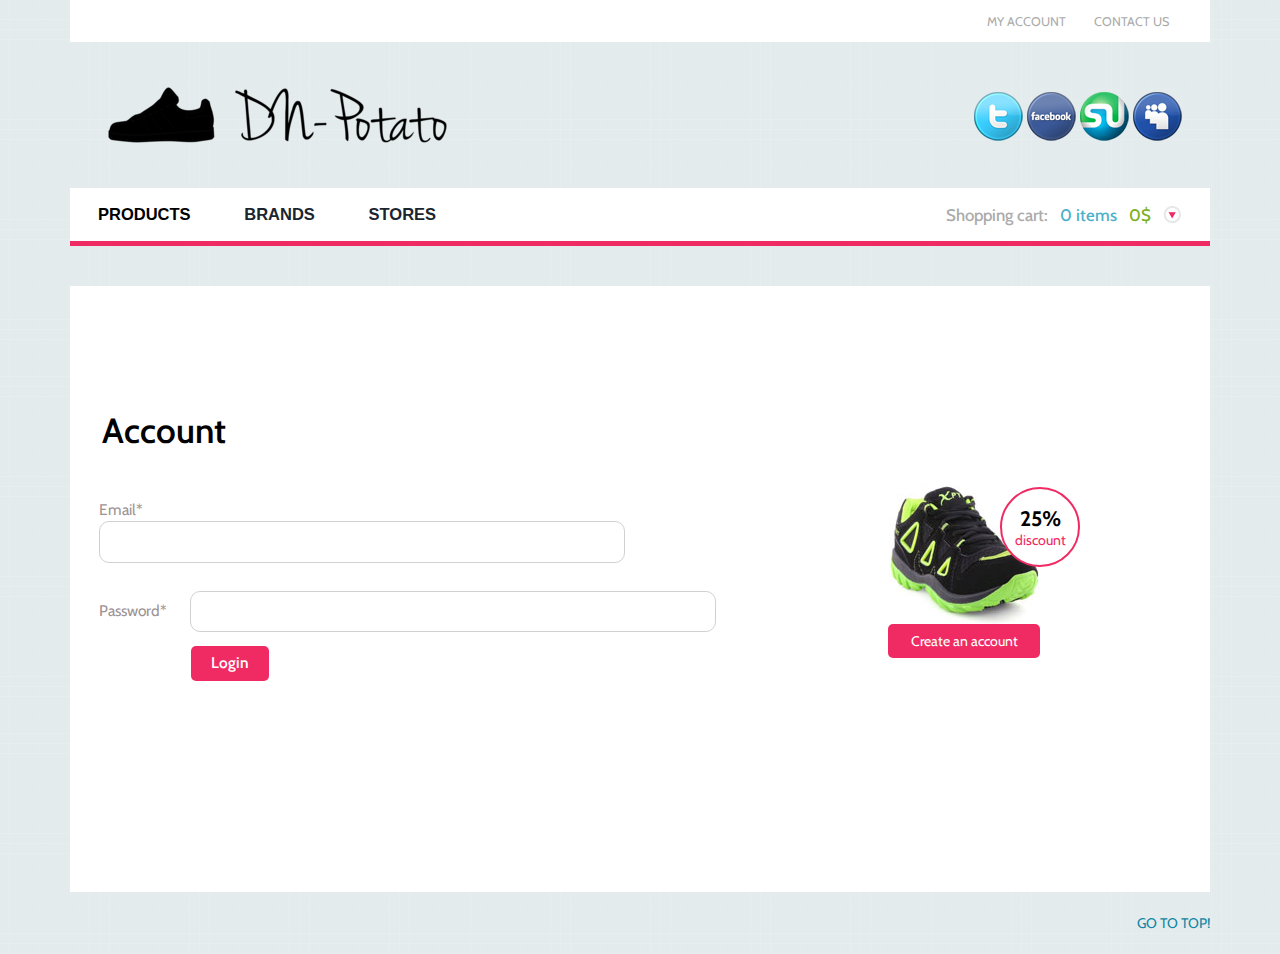
==== commit 74bc7229: "update" ====
--- a/account.html
+++ b/account.html
@@ -80,6 +80,7 @@
 				<ul class="social-in">
 					<li><a href="#"><i class="ic"> </i></a></li>
 					<li><a href="#"><i class="ic1"> </i></a></li>
+					<li><a href="#"><i class="ic2"> </i></a></li>
 					<li><a href="#"><i class="ic3"> </i></a></li>
 				</ul>
 			</div>
